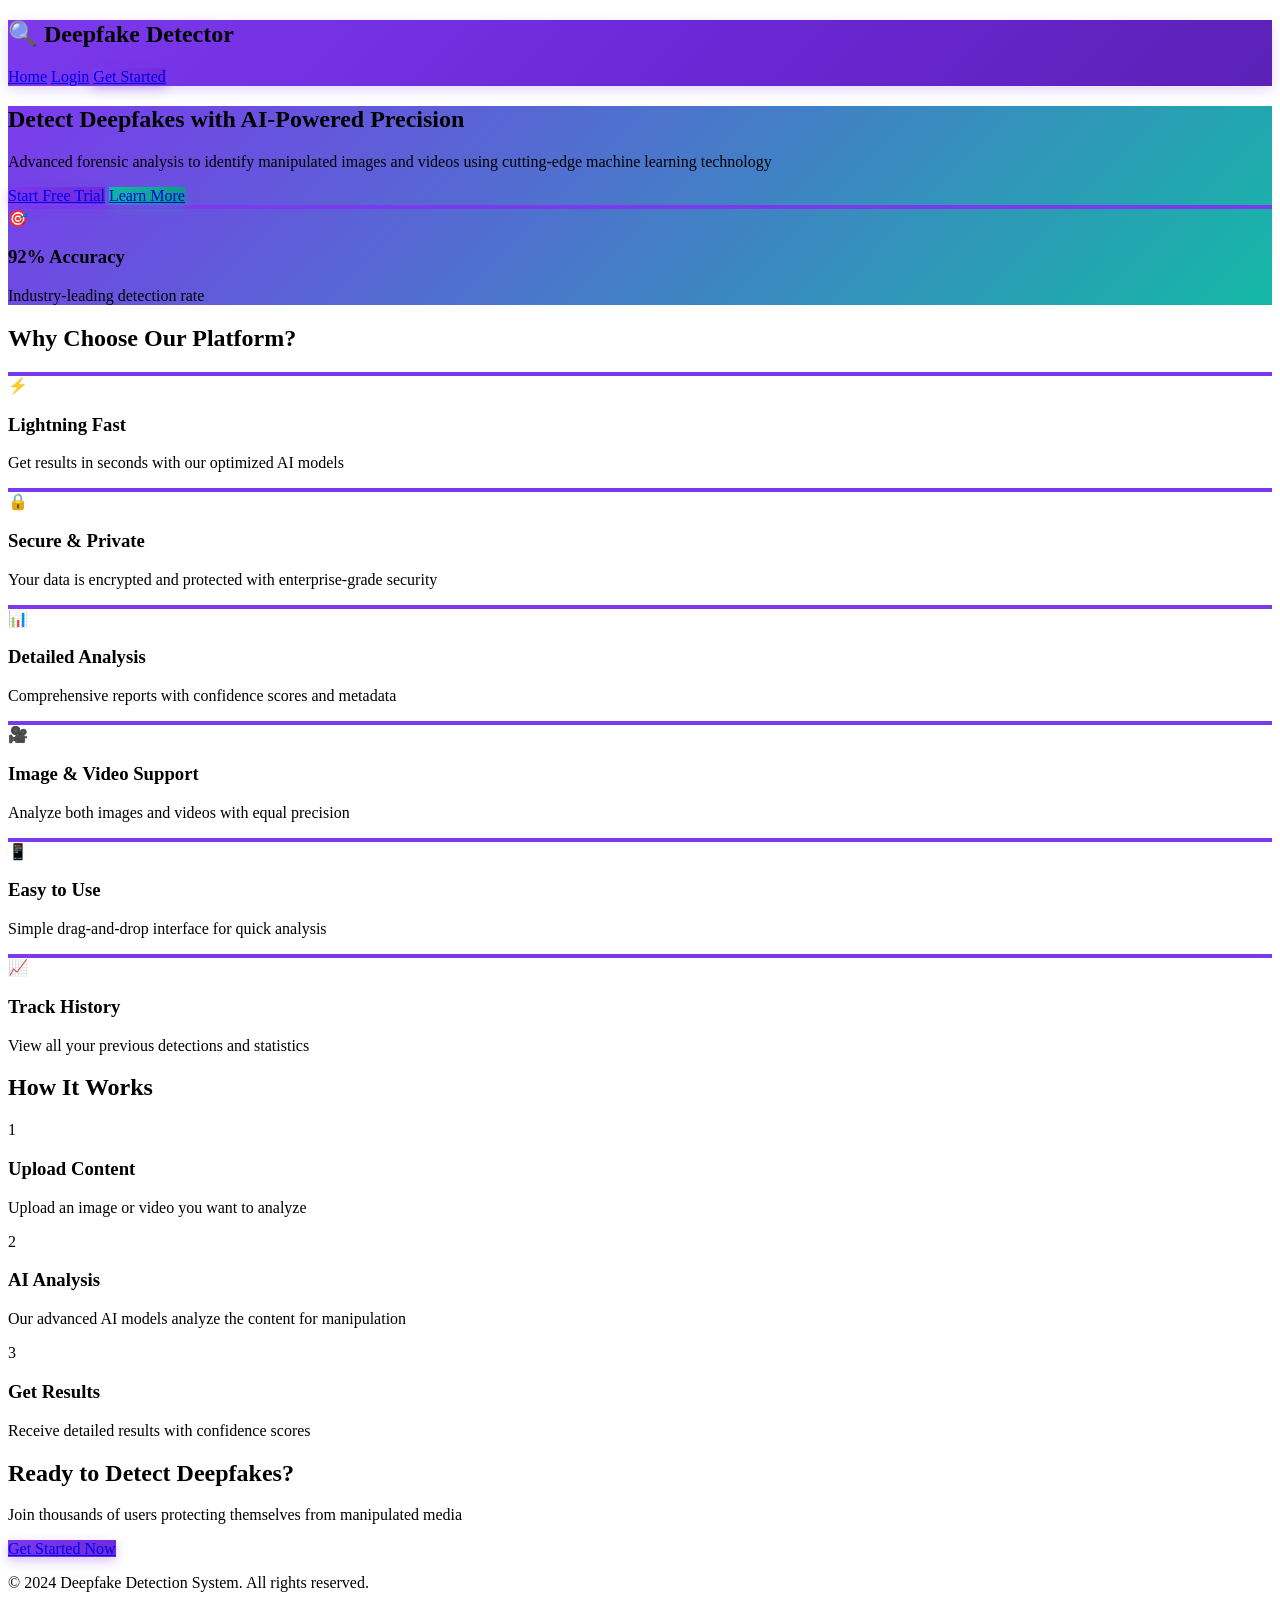
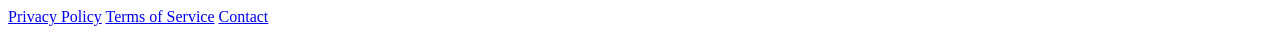
==== frontend/index.html @ c25bae3f "Updated UI and Result section" ====
<!DOCTYPE html>
<html lang="en">
<head>
    <meta charset="UTF-8">
    <meta name="viewport" content="width=device-width, initial-scale=1.0">
    <title>Deepfake Detection System - AI-Powered Forensic Analysis</title>
    <link rel="stylesheet" href="css/style.css">
    <link rel="stylesheet" href="css/complete_theme.css">
</head>
<body>
    <nav class="navbar">
        <div class="container">
            <div class="nav-brand">
                <h1>🔍 Deepfake Detector</h1>
            </div>
            <div class="nav-links">
                <a href="index.html">Home</a>
                <a href="login.html">Login</a>
                <a href="signup.html" class="btn-primary">Get Started</a>
            </div>
        </div>
    </nav>

    <section class="hero">
        <div class="container">
            <div class="hero-content">
                <h1 class="hero-title">Detect Deepfakes with AI-Powered Precision</h1>
                <p class="hero-subtitle">Advanced forensic analysis to identify manipulated images and videos using cutting-edge machine learning technology</p>
                <div class="hero-buttons">
                    <a href="signup.html" class="btn btn-large btn-primary">Start Free Trial</a>
                    <a href="#features" class="btn btn-large btn-secondary">Learn More</a>
                </div>
            </div>
            <div class="hero-image">
                <div class="feature-card animated">
                    <div class="icon">🎯</div>
                    <h3>92% Accuracy</h3>
                    <p>Industry-leading detection rate</p>
                </div>
            </div>
        </div>
    </section>

    <section id="features" class="features">
        <div class="container">
            <h2 class="section-title">Why Choose Our Platform?</h2>
            <div class="features-grid">
                <div class="feature-card">
                    <div class="icon">⚡</div>
                    <h3>Lightning Fast</h3>
                    <p>Get results in seconds with our optimized AI models</p>
                </div>
                <div class="feature-card">
                    <div class="icon">🔒</div>
                    <h3>Secure & Private</h3>
                    <p>Your data is encrypted and protected with enterprise-grade security</p>
                </div>
                <div class="feature-card">
                    <div class="icon">📊</div>
                    <h3>Detailed Analysis</h3>
                    <p>Comprehensive reports with confidence scores and metadata</p>
                </div>
                <div class="feature-card">
                    <div class="icon">🎥</div>
                    <h3>Image & Video Support</h3>
                    <p>Analyze both images and videos with equal precision</p>
                </div>
                <div class="feature-card">
                    <div class="icon">📱</div>
                    <h3>Easy to Use</h3>
                    <p>Simple drag-and-drop interface for quick analysis</p>
                </div>
                <div class="feature-card">
                    <div class="icon">📈</div>
                    <h3>Track History</h3>
                    <p>View all your previous detections and statistics</p>
                </div>
            </div>
        </div>
    </section>

    <section class="how-it-works">
        <div class="container">
            <h2 class="section-title">How It Works</h2>
            <div class="steps">
                <div class="step">
                    <div class="step-number">1</div>
                    <h3>Upload Content</h3>
                    <p>Upload an image or video you want to analyze</p>
                </div>
                <div class="step">
                    <div class="step-number">2</div>
                    <h3>AI Analysis</h3>
                    <p>Our advanced AI models analyze the content for manipulation</p>
                </div>
                <div class="step">
                    <div class="step-number">3</div>
                    <h3>Get Results</h3>
                    <p>Receive detailed results with confidence scores</p>
                </div>
            </div>
        </div>
    </section>

    <section class="cta">
        <div class="container">
            <h2>Ready to Detect Deepfakes?</h2>
            <p>Join thousands of users protecting themselves from manipulated media</p>
            <a href="signup.html" class="btn btn-large btn-primary">Get Started Now</a>
        </div>
    </section>

    <footer>
        <div class="container">
            <p>&copy; 2024 Deepfake Detection System. All rights reserved.</p>
            <div class="footer-links">
                <a href="#">Privacy Policy</a>
                <a href="#">Terms of Service</a>
                <a href="#">Contact</a>
            </div>
        </div>
    </footer>
</body>
</html>
---- frontend/css/complete_theme.css ----
/* ═══════════════════════════════════════════════════════════════════════
   DEEP PURPLE & TEAL THEME - Applied to ENTIRE PROJECT
   Fixes: Dark mode text visibility, consistent colors everywhere
   ═══════════════════════════════════════════════════════════════════════ */

:root {
    /* Primary Colors */
    --primary: #7c3aed;
    --primary-light: #a78bfa;
    --primary-dark: #6d28d9;

    /* Secondary Colors */
    --secondary: #14b8a6;
    --secondary-light: #5eead4;
    --secondary-dark: #0d9488;

    /* Accent */
    --accent: #f59e0b;

    /* Status */
    --success: #14b8a6;
    --danger: #7c3aed;
    --warning: #f59e0b;

    /* Grays */
    --gray-50: #f9fafb;
    --gray-100: #f3f4f6;
    --gray-200: #e5e7eb;
    --gray-600: #4b5563;
    --gray-900: #111827;
}

/* ═══════════════════════════════════════════════════════════════════════
   DARK MODE - FIXED TEXT VISIBILITY
   ═══════════════════════════════════════════════════════════════════════ */

[data-theme="dark"] {
    --bg: #0f172a;
    --surface: #1e293b;
    --surface-light: #334155;
    --text: #f1f5f9;
    --text-muted: #cbd5e1;
    --border: #475569;
    --primary: #a78bfa;
    --secondary: #5eead4;
}

/* Fix: Upload & Analyse Content heading in dark mode */
[data-theme="dark"] .upload-section h1,
[data-theme="dark"] .upload-section p,
[data-theme="dark"] .dashboard-header h1,
[data-theme="dark"] .dashboard-header p,
[data-theme="dark"] h1,
[data-theme="dark"] h2,
[data-theme="dark"] h3 {
    color: var(--text) !important;
}

[data-theme="dark"] body {
    background: var(--bg);
    color: var(--text);
}

[data-theme="dark"] .upload-area,
[data-theme="dark"] .file-preview,
[data-theme="dark"] .stat-card,
[data-theme="dark"] .action-card,
[data-theme="dark"] .gauge-panel,
[data-theme="dark"] .plot-panel,
[data-theme="dark"] .metric-item,
[data-theme="dark"] .quality-bar-item {
    background: var(--surface);
    color: var(--text);
    border-color: var(--border);
}

[data-theme="dark"] .gauge-plot-container {
    background: linear-gradient(135deg, #1e1b4b 0%, #164e63 100%);
}

[data-theme="dark"] .panel-header h4 {
    color: var(--text);
}

[data-theme="dark"] .panel-subtitle,
[data-theme="dark"] .metric-label {
    color: var(--text-muted);
}

/* ═══════════════════════════════════════════════════════════════════════
   GAUGE + PLOT LAYOUT
   ═══════════════════════════════════════════════════════════════════════ */

.gauge-plot-container {
    display: grid;
    grid-template-columns: 1fr 1.5fr;
    gap: 2rem;
    padding: 2rem;
    background: linear-gradient(135deg, #faf5ff 0%, #f0f9ff 100%);
    border-radius: 16px;
    margin: 1.5rem 0;
    box-shadow: 0 4px 20px rgba(124, 58, 237, 0.08);
    animation: fadeInUp 0.6s ease-out;
}

@keyframes fadeInUp {
    from {
        opacity: 0;
        transform: translateY(20px);
    }

    to {
        opacity: 1;
        transform: translateY(0);
    }
}

.gauge-panel,
.plot-panel {
    background: white;
    border-radius: 12px;
    padding: 1.5rem;
    box-shadow: 0 2px 8px rgba(0, 0, 0, 0.06);
    transition: transform 0.3s, box-shadow 0.3s;
}

.gauge-panel:hover,
.plot-panel:hover {
    transform: translateY(-4px);
    box-shadow: 0 8px 24px rgba(124, 58, 237, 0.12);
}

.panel-header {
    margin-bottom: 1.5rem;
    text-align: center;
}

.panel-header h4 {
    font-size: 1.1rem;
    font-weight: 700;
    color: var(--gray-900);
    margin: 0 0 0.25rem 0;
    background: linear-gradient(135deg, var(--primary), var(--secondary));
    -webkit-background-clip: text;
    -webkit-text-fill-color: transparent;
    background-clip: text;
}

.panel-subtitle {
    font-size: 0.8rem;
    color: var(--gray-600);
    font-weight: 500;
}

.animated-gauge {
    display: block;
    margin: 0 auto;
    filter: drop-shadow(0 4px 12px rgba(124, 58, 237, 0.15));
}

.confidence-label {
    text-align: center;
    margin-top: 1rem;
    font-size: 0.9rem;
    font-weight: 700;
    color: var(--primary);
    letter-spacing: 0.5px;
}

.confidence-plot {
    display: block;
    width: 100%;
    height: auto;
}

@media (max-width: 968px) {
    .gauge-plot-container {
        grid-template-columns: 1fr;
        gap: 1.5rem;
        padding: 1.5rem;
    }
}

/* ═══════════════════════════════════════════════════════════════════════
   GLOBAL THEME - APPLIED TO ALL PAGES
   ═══════════════════════════════════════════════════════════════════════ */

/* Navbar */
.navbar {
    background: linear-gradient(135deg, #7c3aed 0%, #6d28d9 50%, #5b21b6 100%) !important;
    box-shadow: 0 4px 12px rgba(124, 58, 237, 0.2);
}

/* Buttons */
.btn-primary {
    background: linear-gradient(135deg, #7c3aed, #6d28d9) !important;
    border: none;
    box-shadow: 0 4px 12px rgba(124, 58, 237, 0.3);
    transition: all 0.3s;
}

.btn-primary:hover {
    background: linear-gradient(135deg, #6d28d9, #5b21b6) !important;
    transform: translateY(-2px);
    box-shadow: 0 6px 20px rgba(124, 58, 237, 0.4);
}

.btn-secondary {
    background: linear-gradient(135deg, #14b8a6, #0d9488) !important;
    border: none;
    box-shadow: 0 4px 12px rgba(20, 184, 166, 0.3);
}

.btn-secondary:hover {
    background: linear-gradient(135deg, #0d9488, #0f766e) !important;
    transform: translateY(-2px);
}

.btn-danger {
    background: linear-gradient(135deg, #dc2626, #b91c1c) !important;
}

/* Tabs */
.tab-btn {
    transition: all 0.3s;
}

.tab-btn.active {
    background: linear-gradient(135deg, #7c3aed, #6d28d9) !important;
    color: white;
    box-shadow: 0 4px 12px rgba(124, 58, 237, 0.3);
}

/* Stat Cards */
.stat-card {
    border-left: 4px solid var(--primary);
    transition: all 0.3s;
}

.stat-card:hover {
    box-shadow: 0 8px 24px rgba(124, 58, 237, 0.15);
    transform: translateY(-4px);
}

.stat-icon {
    background: linear-gradient(135deg, var(--primary), var(--primary-light));
    color: white;
}

/* Action Cards */
.action-card {
    background: linear-gradient(135deg, #14b8a6, #0d9488);
    transition: all 0.3s;
}

.action-card:hover {
    background: linear-gradient(135deg, #0d9488, #0f766e);
    transform: translateY(-4px) scale(1.02);
}

/* Progress Bar */
.progress-bar {
    background: var(--gray-200);
    border-radius: 12px;
    overflow: hidden;
}

.progress-fill {
    background: linear-gradient(90deg, #7c3aed, #a78bfa);
    transition: width 0.3s ease;
}

/* Upload Area */
.upload-area {
    border: 3px dashed var(--primary);
    transition: all 0.3s;
    background: var(--gray-50);
}

.upload-area:hover {
    border-color: var(--primary-light);
    background: linear-gradient(135deg, #faf5ff, #f0f9ff);
}

.upload-area.drag-over {
    border-color: var(--primary);
    background: linear-gradient(135deg, #ede9fe, #e0f2fe);
    transform: scale(1.02);
}

/* Result Status */
.result-status {
    text-align: center;
    padding: 2.5rem 2rem 1.5rem;
    border-bottom: 2px solid var(--gray-100);
}

.result-status.fake {
    background: linear-gradient(135deg, #f5f3ff, #ede9fe);
    border-bottom-color: #ddd6fe;
}

.result-status.real {
    background: linear-gradient(135deg, #ccfbf1, #99f6e4);
    border-bottom-color: #5eead4;
}

.status-icon {
    font-size: 4rem;
    margin-bottom: 0.5rem;
    animation: bounceIn 0.6s ease-out;
}

@keyframes bounceIn {
    0% {
        opacity: 0;
        transform: scale(0.3);
    }

    50% {
        opacity: 1;
        transform: scale(1.05);
    }

    70% {
        transform: scale(0.9);
    }

    100% {
        transform: scale(1);
    }
}

.result-status h3 {
    font-size: 1.75rem;
    font-weight: 700;
    margin: 0 0 0.5rem 0;
}

.result-status.fake h3 {
    background: linear-gradient(135deg, #7c3aed, #a855f7);
    -webkit-background-clip: text;
    -webkit-text-fill-color: transparent;
}

.result-status.real h3 {
    background: linear-gradient(135deg, #14b8a6, #5eead4);
    -webkit-background-clip: text;
    -webkit-text-fill-color: transparent;
}

/* Metrics Grid */
.metrics-grid {
    display: grid;
    grid-template-columns: repeat(auto-fit, minmax(180px, 1fr));
    gap: 1rem;
    padding: 2rem;
    background: var(--gray-50);
}

.metric-item {
    background: white;
    padding: 1rem;
    border-radius: 10px;
    border-left: 3px solid var(--primary);
    transition: all 0.3s;
}

.metric-item:hover {
    transform: translateY(-2px);
    box-shadow: 0 4px 12px rgba(124, 58, 237, 0.12);
}

.metric-label {
    font-size: 0.8rem;
    font-weight: 600;
    color: var(--gray-600);
    text-transform: uppercase;
}

.metric-value {
    font-size: 1.1rem;
    font-weight: 700;
    background: linear-gradient(135deg, var(--primary), var(--secondary));
    -webkit-background-clip: text;
    -webkit-text-fill-color: transparent;
}

/* Quality Section */
.quality-section {
    padding: 2rem;
}

.quality-bar-item {
    margin-bottom: 1rem;
    padding: 1rem;
    background: var(--gray-50);
    border-radius: 8px;
    border-left: 3px solid var(--secondary);
}

/* Artifacts */
.artifact-item.critical {
    background: #faf5ff;
    border-color: var(--primary);
}

.artifact-item.warning {
    background: #fffbeb;
    border-color: var(--warning);
}

.artifact-item.info {
    background: #ecfeff;
    border-color: var(--secondary);
}

/* Result Badges */
.result-badge.real {
    background: linear-gradient(135deg, #ccfbf1, #99f6e4);
    color: #0f766e;
    font-weight: 700;
    padding: 0.25rem 0.75rem;
    border-radius: 12px;
}

.result-badge.fake {
    background: linear-gradient(135deg, #f5f3ff, #ede9fe);
    color: #6d28d9;
    font-weight: 700;
    padding: 0.25rem 0.75rem;
    border-radius: 12px;
}

/* Demo Banner */
.demo-banner {
    background: linear-gradient(135deg, #fef3c7, #fde68a);
    border-left: 4px solid var(--warning);
    padding: 1rem 1.5rem;
    border-radius: 8px;
    margin-bottom: 1.5rem;
}

/* History Cards */
.history-card {
    border-left: 4px solid var(--primary);
    transition: all 0.3s;
}

.history-card:hover {
    transform: translateY(-2px);
    box-shadow: 0 8px 24px rgba(124, 58, 237, 0.12);
}

/* Admin Dashboard */
.admin-table tbody tr:hover {
    background: linear-gradient(135deg, #faf5ff, #f0f9ff);
}

/* Role Badges */
.role-badge.admin {
    background: linear-gradient(135deg, #ede9fe, #ddd6fe);
    color: #6d28d9;
}

.role-badge.user {
    background: linear-gradient(135deg, #ccfbf1, #99f6e4);
    color: #0f766e;
}

/* Charts (Dashboard & Admin) */
canvas {
    max-width: 100%;
}

/* Landing Page */
.hero {
    background: linear-gradient(135deg, #7c3aed 0%, #14b8a6 100%);
}

.feature-card {
    border-top: 4px solid var(--primary);
    transition: all 0.3s;
}

.feature-card:hover {
    transform: translateY(-4px);
    box-shadow: 0 8px 24px rgba(124, 58, 237, 0.15);
}

/* ═══════════════════════════════════════════════════════════════════════
   RESPONSIVE ENHANCEMENTS
   ═══════════════════════════════════════════════════════════════════════ */

@media (max-width: 768px) {
    .metrics-grid {
        grid-template-columns: 1fr 1fr;
    }

    .gauge-plot-container {
        padding: 1rem;
    }

    .panel-header h4 {
        font-size: 1rem;
    }
}

/* ═══════════════════════════════════════════════════════════════════════
   PRINT STYLES
   ═══════════════════════════════════════════════════════════════════════ */

@media print {

    .navbar,
    .mobile-nav,
    .btn,
    .hamburger {
        display: none !important;
    }

    .gauge-plot-container {
        page-break-inside: avoid;
    }
}
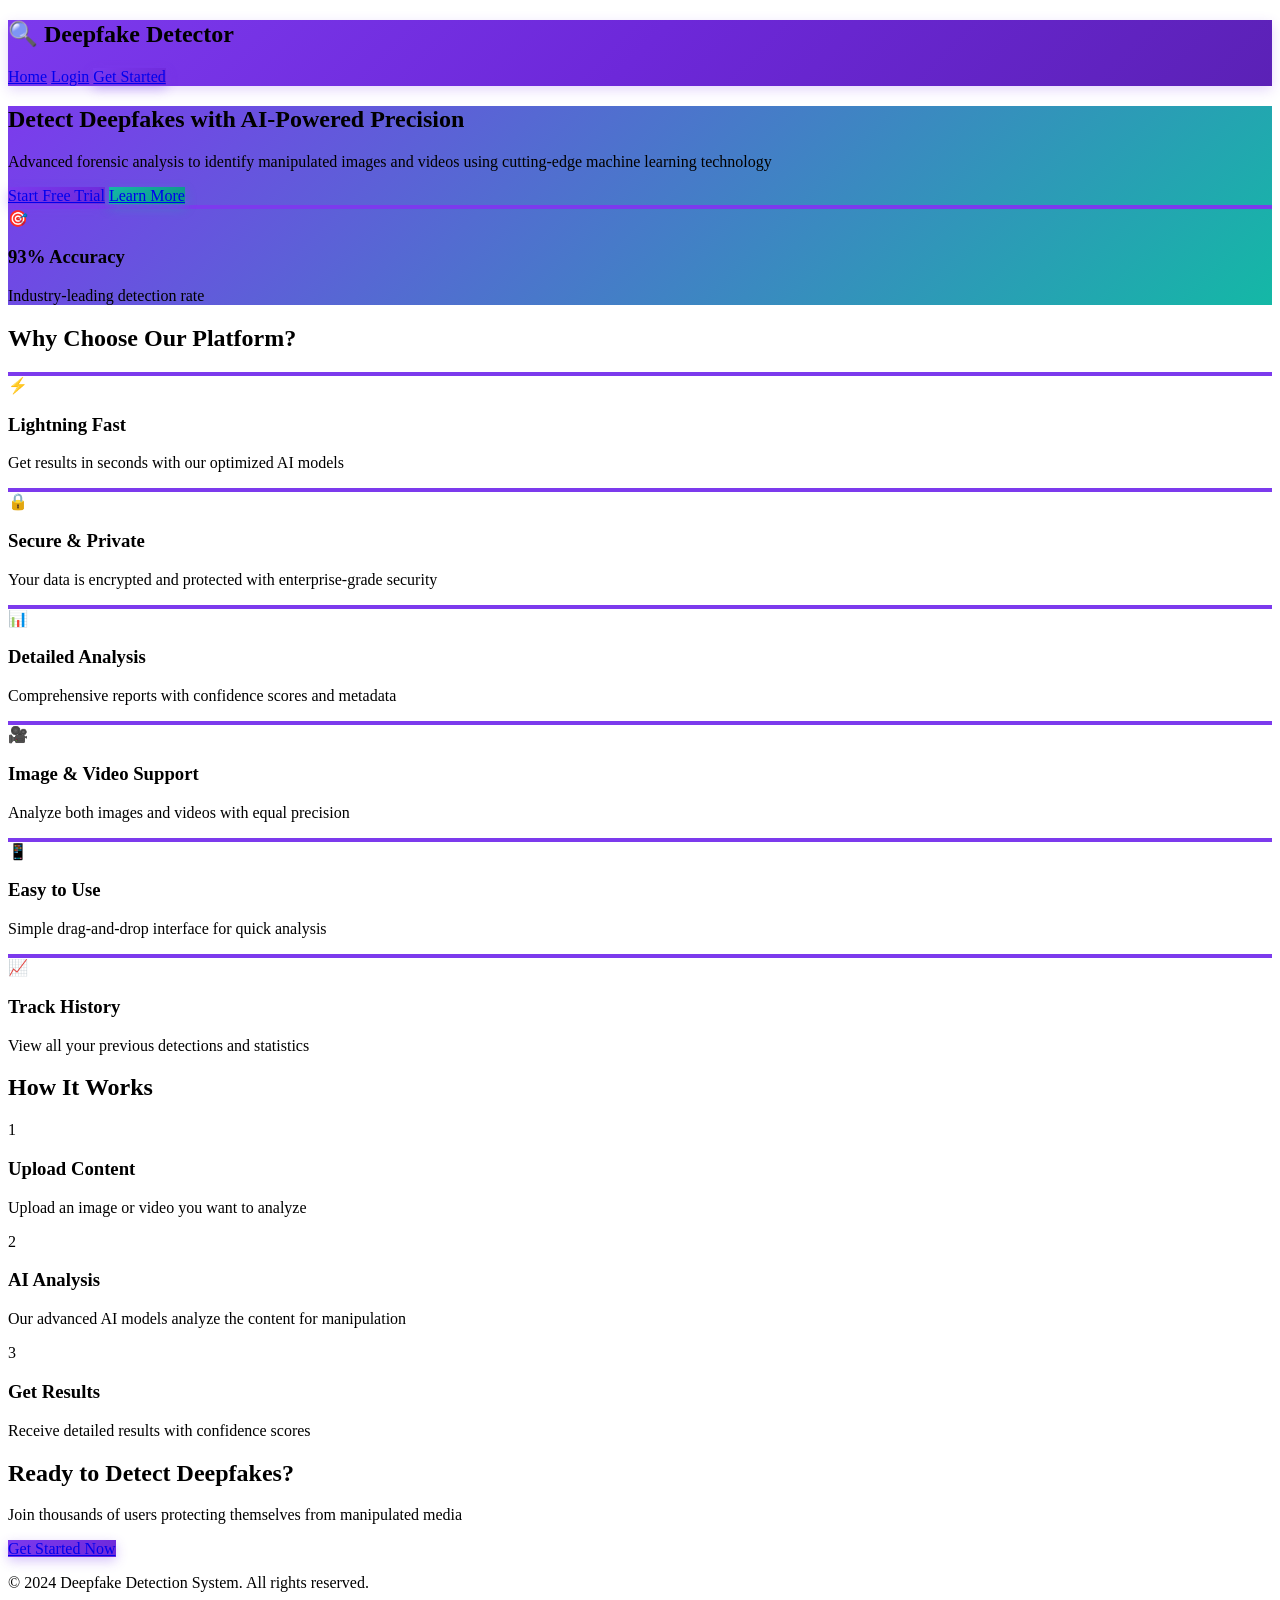
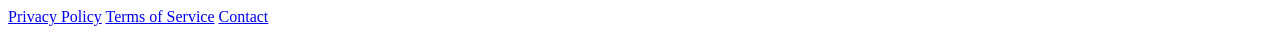
==== commit 89b29ded: "updated example .env" ====
--- a/frontend/index.html
+++ b/frontend/index.html
@@ -34,7 +34,7 @@
             <div class="hero-image">
                 <div class="feature-card animated">
                     <div class="icon">🎯</div>
-                    <h3>92% Accuracy</h3>
+                    <h3>93% Accuracy</h3>
                     <p>Industry-leading detection rate</p>
                 </div>
             </div>
--- a/frontend/css/complete_theme.css
+++ b/frontend/css/complete_theme.css
@@ -1,59 +1,40 @@
 /* ═══════════════════════════════════════════════════════════════════════
-   DEEP PURPLE & TEAL THEME - Applied to ENTIRE PROJECT
-   Fixes: Dark mode text visibility, consistent colors everywhere
+   DEEP PURPLE & TEAL THEME
    ═══════════════════════════════════════════════════════════════════════ */
 
 :root {
-    /* Primary Colors */
-    --primary: #7c3aed;
-    --primary-light: #a78bfa;
-    --primary-dark: #6d28d9;
-
-    /* Secondary Colors */
-    --secondary: #14b8a6;
-    --secondary-light: #5eead4;
+    --primary:        #7c3aed;
+    --primary-light:  #a78bfa;
+    --primary-dark:   #6d28d9;
+    --secondary:      #14b8a6;
+    --secondary-light:#5eead4;
     --secondary-dark: #0d9488;
-
-    /* Accent */
-    --accent: #f59e0b;
-
-    /* Status */
-    --success: #14b8a6;
-    --danger: #7c3aed;
-    --warning: #f59e0b;
-
-    /* Grays */
-    --gray-50: #f9fafb;
-    --gray-100: #f3f4f6;
-    --gray-200: #e5e7eb;
-    --gray-600: #4b5563;
-    --gray-900: #111827;
+    --accent:         #f59e0b;
+    --success:        #14b8a6;
+    --danger:         #7c3aed;
+    --warning:        #f59e0b;
+    --gray-50:        #f9fafb;
+    --gray-100:       #f3f4f6;
+    --gray-200:       #e5e7eb;
+    --gray-600:       #4b5563;
+    --gray-900:       #111827;
 }
 
 /* ═══════════════════════════════════════════════════════════════════════
-   DARK MODE - FIXED TEXT VISIBILITY
+   DARK MODE
+   Only override elements that are actually dark-mode-specific.
+   Do NOT apply broad "h1,h2,h3 color:white" rules — that breaks auth pages.
    ═══════════════════════════════════════════════════════════════════════ */
 
 [data-theme="dark"] {
-    --bg: #0f172a;
-    --surface: #1e293b;
-    --surface-light: #334155;
-    --text: #f1f5f9;
-    --text-muted: #cbd5e1;
-    --border: #475569;
-    --primary: #a78bfa;
-    --secondary: #5eead4;
-}
-
-/* Fix: Upload & Analyse Content heading in dark mode */
-[data-theme="dark"] .upload-section h1,
-[data-theme="dark"] .upload-section p,
-[data-theme="dark"] .dashboard-header h1,
-[data-theme="dark"] .dashboard-header p,
-[data-theme="dark"] h1,
-[data-theme="dark"] h2,
-[data-theme="dark"] h3 {
-    color: var(--text) !important;
+    --bg:           #0f172a;
+    --surface:      #1e293b;
+    --surface-light:#334155;
+    --text:         #f1f5f9;
+    --text-muted:   #cbd5e1;
+    --border:       #475569;
+    --primary:      #a78bfa;
+    --secondary:    #5eead4;
 }
 
 [data-theme="dark"] body {
@@ -61,34 +42,173 @@
     color: var(--text);
 }
 
-[data-theme="dark"] .upload-area,
+/* ── Dashboard / upload page headings (scoped, not global) ─── */
+[data-theme="dark"] .dashboard-header h1,
+[data-theme="dark"] .dashboard-header p,
+[data-theme="dark"] .upload-section h1,
+[data-theme="dark"] .upload-section > p {
+    color: var(--text) !important;
+}
+
+/* ── Cards ─────────────────────────────────────────────────── */
+[data-theme="dark"] .stat-card,
+[data-theme="dark"] .chart-card,
+[data-theme="dark"] .recent-activity,
+[data-theme="dark"] .data-table,
+[data-theme="dark"] .history-card,
 [data-theme="dark"] .file-preview,
-[data-theme="dark"] .stat-card,
-[data-theme="dark"] .action-card,
-[data-theme="dark"] .gauge-panel,
-[data-theme="dark"] .plot-panel,
-[data-theme="dark"] .metric-item,
-[data-theme="dark"] .quality-bar-item {
+[data-theme="dark"] .results-section,
+[data-theme="dark"] .progress-section,
+[data-theme="dark"] .upload-area {
     background: var(--surface);
     color: var(--text);
-    border-color: var(--border);
-}
-
+}
+
+[data-theme="dark"] .stat-info h3,
+[data-theme="dark"] .recent-activity h2,
+[data-theme="dark"] .history-details h3,
+[data-theme="dark"] .chart-card h3 {
+    color: var(--text) !important;
+}
+
+[data-theme="dark"] .stat-info p,
+[data-theme="dark"] .detection-info p,
+[data-theme="dark"] .timestamp {
+    color: var(--text-muted) !important;
+}
+
+[data-theme="dark"] .detection-item         { border-bottom-color: var(--border); }
+[data-theme="dark"] .detection-item:hover   { background: var(--surface-light); }
+[data-theme="dark"] .detection-info h4      { color: var(--text) !important; }
+
+/* ── Result status banners ──────────────────────────────────── */
+[data-theme="dark"] .result-status.fake {
+    background: linear-gradient(135deg, #2d1b69, #3b0764);
+    border-bottom-color: #4c1d95;
+}
+[data-theme="dark"] .result-status.real {
+    background: linear-gradient(135deg, #022c22, #064e3b);
+    border-bottom-color: #065f46;
+}
+
+/* Result status h3 uses -webkit-text-fill-color gradient — override for dark */
+[data-theme="dark"] .result-status h3 {
+    background: none !important;
+    -webkit-background-clip: unset !important;
+    background-clip: unset !important;
+    -webkit-text-fill-color: var(--text) !important;
+    color: var(--text) !important;
+}
+[data-theme="dark"] .result-status p {
+    color: var(--text-muted) !important;
+}
+
+/* ── Gauge & plot panels ────────────────────────────────────── */
 [data-theme="dark"] .gauge-plot-container {
     background: linear-gradient(135deg, #1e1b4b 0%, #164e63 100%);
 }
-
+[data-theme="dark"] .gauge-panel,
+[data-theme="dark"] .plot-panel {
+    background: var(--surface);
+    color: var(--text);
+}
+
+/* Panel headings use gradient text – strip that in dark mode */
 [data-theme="dark"] .panel-header h4 {
+    background: none !important;
+    -webkit-background-clip: unset !important;
+    background-clip: unset !important;
+    -webkit-text-fill-color: var(--text) !important;
+    color: var(--text) !important;
+}
+[data-theme="dark"] .panel-subtitle {
+    color: var(--text-muted) !important;
+}
+[data-theme="dark"] .confidence-label {
+    color: var(--primary) !important;
+}
+
+/* Gauge inner white disc → dark surface */
+[data-theme="dark"] #gauge-arc + circle,
+[data-theme="dark"] svg circle[fill="white"] {
+    fill: var(--surface) !important;
+}
+
+/* ── Metrics grid ───────────────────────────────────────────── */
+[data-theme="dark"] .metrics-grid {
+    background: var(--bg);
+}
+[data-theme="dark"] .metric-item {
+    background: var(--surface);
+}
+/* metric-value uses gradient text — strip in dark mode */
+[data-theme="dark"] .metric-value {
+    background: none !important;
+    -webkit-background-clip: unset !important;
+    background-clip: unset !important;
+    -webkit-text-fill-color: var(--text) !important;
+    color: var(--text) !important;
+}
+[data-theme="dark"] .metric-label {
+    color: var(--text-muted) !important;
+}
+
+/* ── Quality bars ───────────────────────────────────────────── */
+[data-theme="dark"] .quality-section h4     { color: var(--text) !important; }
+[data-theme="dark"] .quality-bar-item       { background: var(--surface-light); }
+[data-theme="dark"] .quality-bar-header     { color: var(--text) !important; }
+[data-theme="dark"] .quality-warning        { color: var(--text-muted) !important; }
+
+/* ── Artifacts ──────────────────────────────────────────────── */
+[data-theme="dark"] .artifacts-section h4   { color: var(--text) !important; }
+[data-theme="dark"] .artifact-item.critical { background: #1e1035; border-color: var(--primary); }
+[data-theme="dark"] .artifact-item.warning  { background: #1c1706; border-color: var(--warning); }
+[data-theme="dark"] .artifact-item.info     { background: #052e3a; border-color: var(--secondary); }
+[data-theme="dark"] .artifact-item strong   { color: var(--text) !important; }
+[data-theme="dark"] .artifact-item p        { color: var(--text-muted) !important; }
+
+/* ── Admin tables ───────────────────────────────────────────── */
+[data-theme="dark"] .admin-table th         {
+    background: var(--surface-light);
     color: var(--text);
-}
-
-[data-theme="dark"] .panel-subtitle,
-[data-theme="dark"] .metric-label {
-    color: var(--text-muted);
-}
+    border-color: var(--border);
+}
+[data-theme="dark"] .admin-table td         { border-color: var(--border); color: var(--text); }
+[data-theme="dark"] .admin-table tbody tr:hover { background: var(--surface-light); }
+
+/* ── Form elements ──────────────────────────────────────────── */
+[data-theme="dark"] .filter-select,
+[data-theme="dark"] .search-input {
+    background: var(--surface-light);
+    color: var(--text);
+    border-color: var(--border);
+}
+
+/* ── Modal ──────────────────────────────────────────────────── */
+[data-theme="dark"] .modal-box        { background: var(--surface); color: var(--text); }
+[data-theme="dark"] .modal-info-card  { background: var(--surface-light); border-color: var(--border); }
+[data-theme="dark"] .info-value       { color: var(--text) !important; }
+[data-theme="dark"] .modal-user-header,
+[data-theme="dark"] .modal-section h3,
+[data-theme="dark"] .modal-actions    { border-color: var(--border); }
+
+/* ── Action card (teal gradient → darker teal in dark mode) ─── */
+[data-theme="dark"] .action-card {
+    background: linear-gradient(135deg, #164e63, #155e75);
+}
+
+/* ── Result detail page ─────────────────────────────────────── */
+[data-theme="dark"] .result-details    { background: var(--surface-light); }
+[data-theme="dark"] .detail-item       { border-color: var(--border); }
+[data-theme="dark"] .detail-item .label{ color: var(--text-muted); }
+[data-theme="dark"] .detail-item .value{ color: var(--text); }
+
+/* ── SVG plot text in dark mode ─────────────────────────────── */
+[data-theme="dark"] .confidence-plot text { fill: #94a3b8 !important; }
+[data-theme="dark"] .confidence-plot line[stroke="#e5e7eb"] { stroke: #334155 !important; }
 
 /* ═══════════════════════════════════════════════════════════════════════
-   GAUGE + PLOT LAYOUT
+   GAUGE + PLOT LAYOUT (light mode)
    ═══════════════════════════════════════════════════════════════════════ */
 
 .gauge-plot-container {
@@ -99,20 +219,13 @@
     background: linear-gradient(135deg, #faf5ff 0%, #f0f9ff 100%);
     border-radius: 16px;
     margin: 1.5rem 0;
-    box-shadow: 0 4px 20px rgba(124, 58, 237, 0.08);
-    animation: fadeInUp 0.6s ease-out;
+    box-shadow: 0 4px 20px rgba(124,58,237,.08);
+    animation: fadeInUp .6s ease-out;
 }
 
 @keyframes fadeInUp {
-    from {
-        opacity: 0;
-        transform: translateY(20px);
-    }
-
-    to {
-        opacity: 1;
-        transform: translateY(0);
-    }
+    from { opacity: 0; transform: translateY(20px); }
+    to   { opacity: 1; transform: translateY(0);    }
 }
 
 .gauge-panel,
@@ -120,58 +233,44 @@
     background: white;
     border-radius: 12px;
     padding: 1.5rem;
-    box-shadow: 0 2px 8px rgba(0, 0, 0, 0.06);
-    transition: transform 0.3s, box-shadow 0.3s;
-}
-
+    box-shadow: 0 2px 8px rgba(0,0,0,.06);
+    transition: transform .3s, box-shadow .3s;
+}
 .gauge-panel:hover,
 .plot-panel:hover {
     transform: translateY(-4px);
-    box-shadow: 0 8px 24px rgba(124, 58, 237, 0.12);
-}
-
-.panel-header {
-    margin-bottom: 1.5rem;
-    text-align: center;
-}
-
+    box-shadow: 0 8px 24px rgba(124,58,237,.12);
+}
+
+.panel-header         { margin-bottom: 1.5rem; text-align: center; }
 .panel-header h4 {
     font-size: 1.1rem;
     font-weight: 700;
-    color: var(--gray-900);
-    margin: 0 0 0.25rem 0;
+    margin: 0 0 .25rem;
     background: linear-gradient(135deg, var(--primary), var(--secondary));
     -webkit-background-clip: text;
     -webkit-text-fill-color: transparent;
     background-clip: text;
 }
-
 .panel-subtitle {
-    font-size: 0.8rem;
+    font-size: .8rem;
     color: var(--gray-600);
     font-weight: 500;
 }
-
 .animated-gauge {
     display: block;
     margin: 0 auto;
-    filter: drop-shadow(0 4px 12px rgba(124, 58, 237, 0.15));
-}
-
+    filter: drop-shadow(0 4px 12px rgba(124,58,237,.15));
+}
 .confidence-label {
     text-align: center;
     margin-top: 1rem;
-    font-size: 0.9rem;
+    font-size: .9rem;
     font-weight: 700;
     color: var(--primary);
-    letter-spacing: 0.5px;
-}
-
-.confidence-plot {
-    display: block;
-    width: 100%;
-    height: auto;
-}
+    letter-spacing: .5px;
+}
+.confidence-plot { display: block; width: 100%; height: auto; }
 
 @media (max-width: 968px) {
     .gauge-plot-container {
@@ -182,174 +281,113 @@
 }
 
 /* ═══════════════════════════════════════════════════════════════════════
-   GLOBAL THEME - APPLIED TO ALL PAGES
+   GLOBAL THEME
    ═══════════════════════════════════════════════════════════════════════ */
 
-/* Navbar */
 .navbar {
     background: linear-gradient(135deg, #7c3aed 0%, #6d28d9 50%, #5b21b6 100%) !important;
-    box-shadow: 0 4px 12px rgba(124, 58, 237, 0.2);
-}
-
-/* Buttons */
+    box-shadow: 0 4px 12px rgba(124,58,237,.2);
+}
+
 .btn-primary {
     background: linear-gradient(135deg, #7c3aed, #6d28d9) !important;
     border: none;
-    box-shadow: 0 4px 12px rgba(124, 58, 237, 0.3);
-    transition: all 0.3s;
-}
-
+    box-shadow: 0 4px 12px rgba(124,58,237,.3);
+    transition: all .3s;
+}
 .btn-primary:hover {
     background: linear-gradient(135deg, #6d28d9, #5b21b6) !important;
     transform: translateY(-2px);
-    box-shadow: 0 6px 20px rgba(124, 58, 237, 0.4);
+    box-shadow: 0 6px 20px rgba(124,58,237,.4);
 }
 
 .btn-secondary {
     background: linear-gradient(135deg, #14b8a6, #0d9488) !important;
     border: none;
-    box-shadow: 0 4px 12px rgba(20, 184, 166, 0.3);
-}
-
+    box-shadow: 0 4px 12px rgba(20,184,166,.3);
+}
 .btn-secondary:hover {
     background: linear-gradient(135deg, #0d9488, #0f766e) !important;
     transform: translateY(-2px);
 }
 
-.btn-danger {
-    background: linear-gradient(135deg, #dc2626, #b91c1c) !important;
-}
-
-/* Tabs */
-.tab-btn {
-    transition: all 0.3s;
-}
-
+.btn-danger { background: linear-gradient(135deg, #dc2626, #b91c1c) !important; }
+
+.tab-btn { transition: all .3s; }
 .tab-btn.active {
     background: linear-gradient(135deg, #7c3aed, #6d28d9) !important;
     color: white;
-    box-shadow: 0 4px 12px rgba(124, 58, 237, 0.3);
-}
-
-/* Stat Cards */
-.stat-card {
-    border-left: 4px solid var(--primary);
-    transition: all 0.3s;
-}
-
-.stat-card:hover {
-    box-shadow: 0 8px 24px rgba(124, 58, 237, 0.15);
-    transform: translateY(-4px);
-}
-
+    box-shadow: 0 4px 12px rgba(124,58,237,.3);
+}
+
+.stat-card { border-left: 4px solid var(--primary); transition: all .3s; }
+.stat-card:hover { box-shadow: 0 8px 24px rgba(124,58,237,.15); transform: translateY(-4px); }
 .stat-icon {
     background: linear-gradient(135deg, var(--primary), var(--primary-light));
     color: white;
 }
 
-/* Action Cards */
 .action-card {
     background: linear-gradient(135deg, #14b8a6, #0d9488);
-    transition: all 0.3s;
-}
-
+    transition: all .3s;
+}
 .action-card:hover {
     background: linear-gradient(135deg, #0d9488, #0f766e);
     transform: translateY(-4px) scale(1.02);
 }
 
-/* Progress Bar */
-.progress-bar {
-    background: var(--gray-200);
-    border-radius: 12px;
-    overflow: hidden;
-}
-
-.progress-fill {
-    background: linear-gradient(90deg, #7c3aed, #a78bfa);
-    transition: width 0.3s ease;
-}
-
-/* Upload Area */
+.progress-bar   { background: var(--gray-200); border-radius: 12px; overflow: hidden; }
+.progress-fill  { background: linear-gradient(90deg, #7c3aed, #a78bfa); transition: width .3s ease; }
+
 .upload-area {
     border: 3px dashed var(--primary);
-    transition: all 0.3s;
+    transition: all .3s;
     background: var(--gray-50);
 }
-
 .upload-area:hover {
     border-color: var(--primary-light);
     background: linear-gradient(135deg, #faf5ff, #f0f9ff);
 }
-
 .upload-area.drag-over {
     border-color: var(--primary);
     background: linear-gradient(135deg, #ede9fe, #e0f2fe);
     transform: scale(1.02);
 }
 
-/* Result Status */
 .result-status {
     text-align: center;
     padding: 2.5rem 2rem 1.5rem;
     border-bottom: 2px solid var(--gray-100);
 }
-
 .result-status.fake {
     background: linear-gradient(135deg, #f5f3ff, #ede9fe);
     border-bottom-color: #ddd6fe;
 }
-
 .result-status.real {
     background: linear-gradient(135deg, #ccfbf1, #99f6e4);
     border-bottom-color: #5eead4;
 }
-
-.status-icon {
-    font-size: 4rem;
-    margin-bottom: 0.5rem;
-    animation: bounceIn 0.6s ease-out;
-}
+.status-icon { font-size: 4rem; margin-bottom: .5rem; animation: bounceIn .6s ease-out; }
 
 @keyframes bounceIn {
-    0% {
-        opacity: 0;
-        transform: scale(0.3);
-    }
-
-    50% {
-        opacity: 1;
-        transform: scale(1.05);
-    }
-
-    70% {
-        transform: scale(0.9);
-    }
-
-    100% {
-        transform: scale(1);
-    }
-}
-
-.result-status h3 {
-    font-size: 1.75rem;
-    font-weight: 700;
-    margin: 0 0 0.5rem 0;
-}
-
+    0%   { opacity: 0; transform: scale(.3); }
+    50%  { opacity: 1; transform: scale(1.05); }
+    70%  { transform: scale(.9); }
+    100% { transform: scale(1); }
+}
+
+.result-status h3 { font-size: 1.75rem; font-weight: 700; margin: 0 0 .5rem; }
 .result-status.fake h3 {
     background: linear-gradient(135deg, #7c3aed, #a855f7);
     -webkit-background-clip: text;
     -webkit-text-fill-color: transparent;
 }
-
 .result-status.real h3 {
     background: linear-gradient(135deg, #14b8a6, #5eead4);
     -webkit-background-clip: text;
     -webkit-text-fill-color: transparent;
 }
 
-/* Metrics Grid */
 .metrics-grid {
     display: grid;
     grid-template-columns: repeat(auto-fit, minmax(180px, 1fr));
@@ -357,27 +395,20 @@
     padding: 2rem;
     background: var(--gray-50);
 }
-
 .metric-item {
     background: white;
     padding: 1rem;
     border-radius: 10px;
     border-left: 3px solid var(--primary);
-    transition: all 0.3s;
-}
-
-.metric-item:hover {
-    transform: translateY(-2px);
-    box-shadow: 0 4px 12px rgba(124, 58, 237, 0.12);
-}
-
+    transition: all .3s;
+}
+.metric-item:hover { transform: translateY(-2px); box-shadow: 0 4px 12px rgba(124,58,237,.12); }
 .metric-label {
-    font-size: 0.8rem;
+    font-size: .8rem;
     font-weight: 600;
     color: var(--gray-600);
     text-transform: uppercase;
 }
-
 .metric-value {
     font-size: 1.1rem;
     font-weight: 700;
@@ -386,11 +417,7 @@
     -webkit-text-fill-color: transparent;
 }
 
-/* Quality Section */
-.quality-section {
-    padding: 2rem;
-}
-
+.quality-section  { padding: 2rem; }
 .quality-bar-item {
     margin-bottom: 1rem;
     padding: 1rem;
@@ -399,40 +426,25 @@
     border-left: 3px solid var(--secondary);
 }
 
-/* Artifacts */
-.artifact-item.critical {
-    background: #faf5ff;
-    border-color: var(--primary);
-}
-
-.artifact-item.warning {
-    background: #fffbeb;
-    border-color: var(--warning);
-}
-
-.artifact-item.info {
-    background: #ecfeff;
-    border-color: var(--secondary);
-}
-
-/* Result Badges */
+.artifact-item.critical { background: #faf5ff; border-color: var(--primary); }
+.artifact-item.warning  { background: #fffbeb; border-color: var(--warning);  }
+.artifact-item.info     { background: #ecfeff; border-color: var(--secondary); }
+
 .result-badge.real {
     background: linear-gradient(135deg, #ccfbf1, #99f6e4);
     color: #0f766e;
     font-weight: 700;
-    padding: 0.25rem 0.75rem;
+    padding: .25rem .75rem;
     border-radius: 12px;
 }
-
 .result-badge.fake {
     background: linear-gradient(135deg, #f5f3ff, #ede9fe);
     color: #6d28d9;
     font-weight: 700;
-    padding: 0.25rem 0.75rem;
+    padding: .25rem .75rem;
     border-radius: 12px;
 }
 
-/* Demo Banner */
 .demo-banner {
     background: linear-gradient(135deg, #fef3c7, #fde68a);
     border-left: 4px solid var(--warning);
@@ -441,85 +453,216 @@
     margin-bottom: 1.5rem;
 }
 
-/* History Cards */
 .history-card {
     border-left: 4px solid var(--primary);
-    transition: all 0.3s;
-}
-
-.history-card:hover {
-    transform: translateY(-2px);
-    box-shadow: 0 8px 24px rgba(124, 58, 237, 0.12);
-}
-
-/* Admin Dashboard */
-.admin-table tbody tr:hover {
-    background: linear-gradient(135deg, #faf5ff, #f0f9ff);
-}
-
-/* Role Badges */
-.role-badge.admin {
-    background: linear-gradient(135deg, #ede9fe, #ddd6fe);
-    color: #6d28d9;
-}
-
-.role-badge.user {
-    background: linear-gradient(135deg, #ccfbf1, #99f6e4);
-    color: #0f766e;
-}
-
-/* Charts (Dashboard & Admin) */
-canvas {
-    max-width: 100%;
-}
-
-/* Landing Page */
-.hero {
-    background: linear-gradient(135deg, #7c3aed 0%, #14b8a6 100%);
-}
+    transition: all .3s;
+}
+.history-card:hover { transform: translateY(-2px); box-shadow: 0 8px 24px rgba(124,58,237,.12); }
+
+.admin-table tbody tr:hover { background: linear-gradient(135deg, #faf5ff, #f0f9ff); }
+
+.role-badge.admin { background: linear-gradient(135deg, #ede9fe, #ddd6fe); color: #6d28d9; }
+.role-badge.user  { background: linear-gradient(135deg, #ccfbf1, #99f6e4); color: #0f766e; }
+
+canvas { max-width: 100%; }
+
+.hero { background: linear-gradient(135deg, #7c3aed 0%, #14b8a6 100%); }
 
 .feature-card {
     border-top: 4px solid var(--primary);
-    transition: all 0.3s;
-}
-
-.feature-card:hover {
-    transform: translateY(-4px);
-    box-shadow: 0 8px 24px rgba(124, 58, 237, 0.15);
-}
+    transition: all .3s;
+}
+.feature-card:hover { transform: translateY(-4px); box-shadow: 0 8px 24px rgba(124,58,237,.15); }
 
 /* ═══════════════════════════════════════════════════════════════════════
-   RESPONSIVE ENHANCEMENTS
+   RESPONSIVE
    ═══════════════════════════════════════════════════════════════════════ */
 
 @media (max-width: 768px) {
-    .metrics-grid {
-        grid-template-columns: 1fr 1fr;
-    }
-
-    .gauge-plot-container {
-        padding: 1rem;
-    }
-
-    .panel-header h4 {
-        font-size: 1rem;
-    }
+    .metrics-grid { grid-template-columns: 1fr 1fr; }
+    .gauge-plot-container { padding: 1rem; }
+    .panel-header h4 { font-size: 1rem; }
 }
 
 /* ═══════════════════════════════════════════════════════════════════════
-   PRINT STYLES
+   PRINT
    ═══════════════════════════════════════════════════════════════════════ */
 
 @media print {
-
-    .navbar,
-    .mobile-nav,
-    .btn,
-    .hamburger {
-        display: none !important;
-    }
-
-    .gauge-plot-container {
-        page-break-inside: avoid;
-    }
+    .navbar, .mobile-nav, .btn, .hamburger { display: none !important; }
+    .gauge-plot-container { page-break-inside: avoid; }
+}
+
+
+/* Fix all headings and text in dark mode */
+[data-theme="dark"] h1,
+[data-theme="dark"] h2,
+[data-theme="dark"] h3,
+[data-theme="dark"] h4,
+[data-theme="dark"] h5,
+[data-theme="dark"] .page-title,
+[data-theme="dark"] .section-title,
+[data-theme="dark"] .card-title {
+    color: #f1f5f9 !important; /* Light gray - very visible on dark background */
+}
+
+/* Fix all paragraphs and body text */
+[data-theme="dark"] p,
+[data-theme="dark"] .subtitle,
+[data-theme="dark"] .description {
+    color: #cbd5e1 !important; /* Muted light gray */
+}
+
+/* Fix specific sections that are problematic */
+
+/* Profile page - "My Profile" heading */
+[data-theme="dark"] .profile-header h1,
+[data-theme="dark"] .profile-section h1 {
+    color: #f1f5f9 !important;
+}
+
+/* Profile page - "Account Information" label */
+[data-theme="dark"] .account-card h3,
+[data-theme="dark"] .info-label,
+[data-theme="dark"] label {
+    color: #f1f5f9 !important;
+}
+
+/* Upload page - "Upload & Analyse Content" */
+[data-theme="dark"] .upload-section h1,
+[data-theme="dark"] .upload-header h1 {
+    color: #f1f5f9 !important;
+}
+
+/* Upload page - subtitle */
+[data-theme="dark"] .upload-section > p,
+[data-theme="dark"] .upload-header > p {
+    color: #cbd5e1 !important;
+}
+
+/* Dashboard page */
+[data-theme="dark"] .dashboard-header h1,
+[data-theme="dark"] .dashboard-section h2 {
+    color: #f1f5f9 !important;
+}
+
+/* All cards in dark mode */
+[data-theme="dark"] .card,
+[data-theme="dark"] .info-card,
+[data-theme="dark"] .stat-card,
+[data-theme="dark"] .account-card {
+    background: #1e293b;
+    color: #f1f5f9;
+    border-color: #334155;
+}
+
+/* Form labels */
+[data-theme="dark"] .form-group label {
+    color: #f1f5f9 !important;
+}
+
+/* Input placeholders */
+[data-theme="dark"] input::placeholder,
+[data-theme="dark"] textarea::placeholder {
+    color: #94a3b8 !important;
+}
+
+/* Navbar text (should already be white, but ensure) */
+[data-theme="dark"] .navbar,
+[data-theme="dark"] .navbar a {
+    color: white !important;
+}
+
+/* Make sure all text is visible on dark backgrounds */
+[data-theme="dark"] {
+    color: #f1f5f9;
+}
+
+[data-theme="dark"] body {
+    background: #0f172a;
+    color: #f1f5f9;
+}
+
+/* Upload area in dark mode */
+[data-theme="dark"] .upload-area {
+    background: #1e293b;
+    border-color: #7c3aed;
+    color: #f1f5f9;
+}
+
+[data-theme="dark"] .upload-area h3 {
+    color: #f1f5f9 !important;
+}
+
+/* Result sections */
+[data-theme="dark"] .results-section h3,
+[data-theme="dark"] .results-section h4 {
+    color: #f1f5f9 !important;
+}
+
+/* Panel headers */
+[data-theme="dark"] .panel-header h4 {
+    color: #f1f5f9 !important;
+}
+
+/* Quality metrics */
+[data-theme="dark"] .metric-label {
+    color: #cbd5e1 !important;
+}
+
+[data-theme="dark"] .metric-value {
+    color: #f1f5f9 !important;
+}
+
+/* Forensic panel (from your friend's changes) */
+[data-theme="dark"] .forensic-panel {
+    background: #1e293b;
+    color: #f1f5f9;
+}
+
+[data-theme="dark"] .fp-header h3,
+[data-theme="dark"] .fp-clue-head h4 {
+    color: #f1f5f9 !important;
+}
+
+/* Tab labels */
+[data-theme="dark"] .result-tab {
+    color: #cbd5e1;
+}
+
+[data-theme="dark"] .result-tab.active {
+    color: #f1f5f9 !important;
+}
+
+/* History page */
+[data-theme="dark"] .history-header h1 {
+    color: #f1f5f9 !important;
+}
+
+/* Admin page */
+[data-theme="dark"] .admin-header h1 {
+    color: #f1f5f9 !important;
+}
+
+/* Table headers */
+[data-theme="dark"] table th {
+    color: #f1f5f9 !important;
+}
+
+[data-theme="dark"] table td {
+    color: #cbd5e1 !important;
+}
+
+/* Ensure all white/light text on dark backgrounds */
+[data-theme="dark"] * {
+    border-color: #334155;
+}
+
+/* Override any competing styles */
+[data-theme="dark"] .text-dark {
+    color: #f1f5f9 !important;
+}
+
+[data-theme="dark"] .text-muted {
+    color: #94a3b8 !important;
 }
